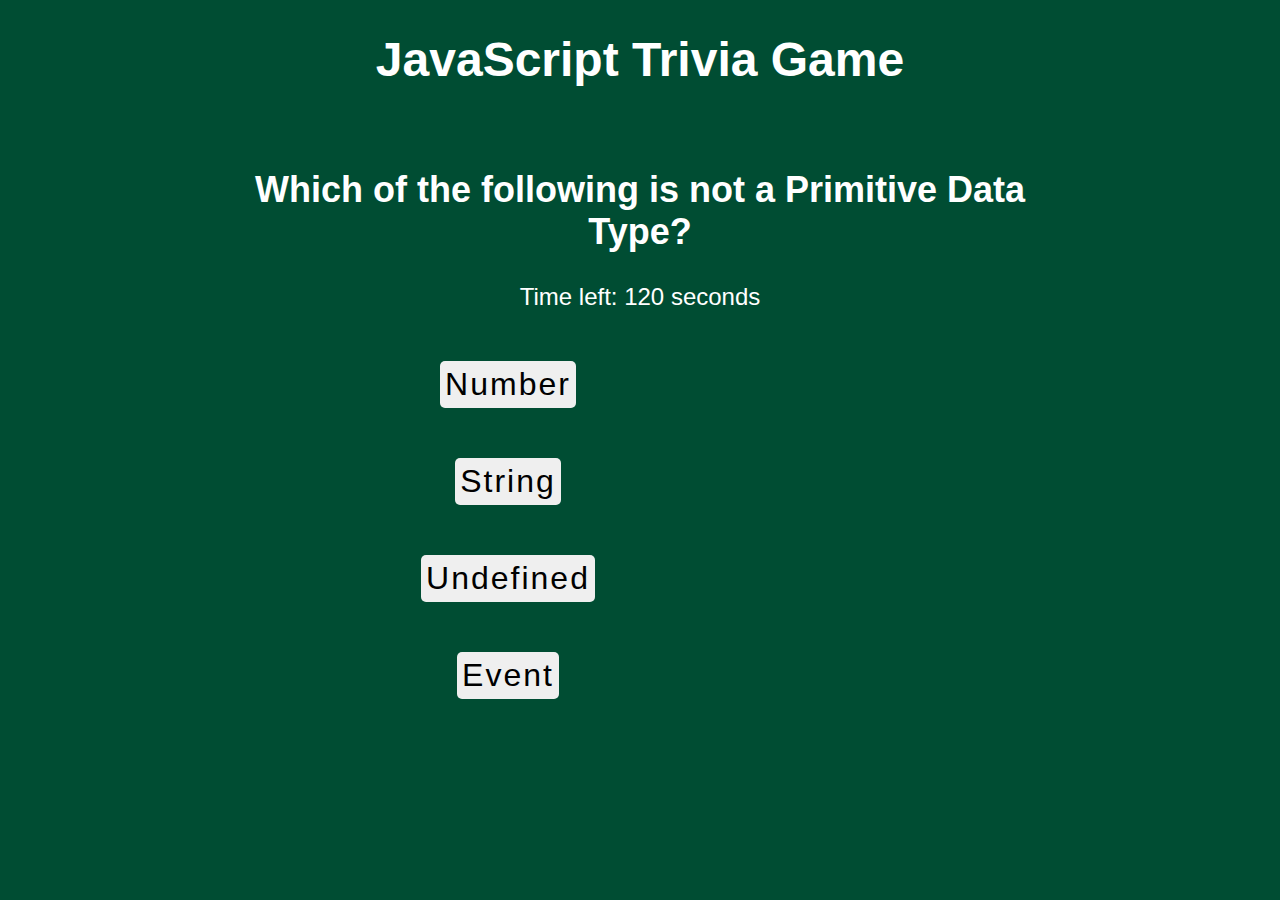
==== index.html @ 76625eb1 "changed the checkAnswer function to display the next question, regardless if it was correct or not." ====
<!DOCTYPE html>
<html>
  <head>
    <link rel="stylesheet" type="text/css" href="assets/style.css" />
    <title>Trivia Game</title>
  </head>
  <body>
    <h1>JavaScript Trivia Game</h1>
    <div id="Game"></div>
    <div id="answer-wrong"></div>
    <div id="game-over"></div>
    <dic id="answer-feedback"></dic>
    <script src="assets/script.js"></script>
  </body>
</html>
---- assets/style.css ----
body {
  align-items: center;
  background-color: rgb(0, 77, 51);
  color: #fff;
  display: flex;
  font-family: sans-serif;
  flex-direction: column;
  height: 100%;
  justify-content: center;
  margin: 0;
  padding: 0;
  text-align: center;
}

h1 {
  font-size: 3rem;
}

#Game {
  background-color: rgb(0, 77, 51);
  /* border: 1px solid #ccc; */
  /* box-shadow: 0 0 5px #ccc; */
  font-size: 1.5rem;
  height: 600px;
  margin: 0 auto;
  padding: 20px;
  width: 800px;
}

#game-over {
  display: none;
  position: absolute;
  top: 50%;
  left: 50%;
  transform: translate(-50%, -50%);
  text-align: center;
  font-size: 2rem;
}

#game-over h2 {
  margin-bottom: 1rem;
}

#game-over p {
  font-size: 1.5rem;
}

li {
  list-style-type: none;
  font-size: 3rem;
  text-align: center;
  width: 60%;
  margin: 10px 0;
}

.question-answer {
  font-size: 3rem;
}
button {
  /* background-color: #333; */
  border: none;
  border-radius: 5px;
  cursor: pointer;
  display: block;
  font-size: 2rem;
  letter-spacing: 2px;
  padding: 5px;
  margin: 50px auto;
}

button:hover {
  background-color: #555;
}

#answer-wrong {
  background-color: #f00;
}
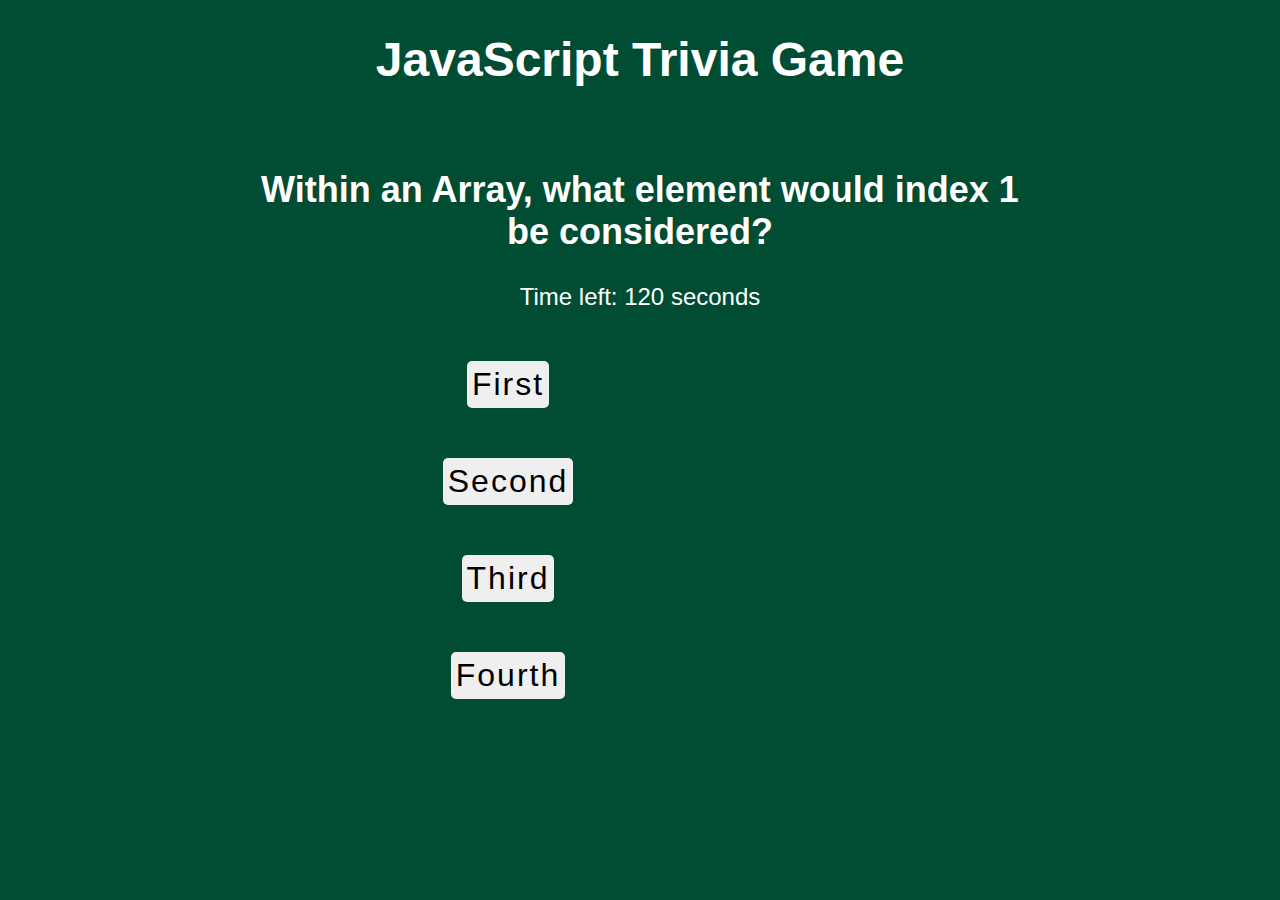
==== commit 634c4487: "Fixed it so the prompt does not ask for your initials twice." ====
--- a/index.html
+++ b/index.html
@@ -9,6 +9,7 @@
     <div id="Game"></div>
     <div id="answer-wrong"></div>
     <div id="game-over"></div>
+    <div id="leaderboard"></div>
     <dic id="answer-feedback"></dic>
     <script src="assets/script.js"></script>
   </body>
--- a/assets/style.css
+++ b/assets/style.css
@@ -45,6 +45,13 @@
   font-size: 1.5rem;
 }
 
+#leaderboard {
+  position: absolute;
+  top: 45%;
+  left: 50%;
+  transform: translate(-50%, -50%);
+}
+
 li {
   list-style-type: none;
   font-size: 3rem;
@@ -72,6 +79,7 @@
   background-color: #555;
 }
 
-#answer-wrong {
-  background-color: #f00;
+#answer-feedback {
+  top: 75%;
+  font-size: 3rem;
 }